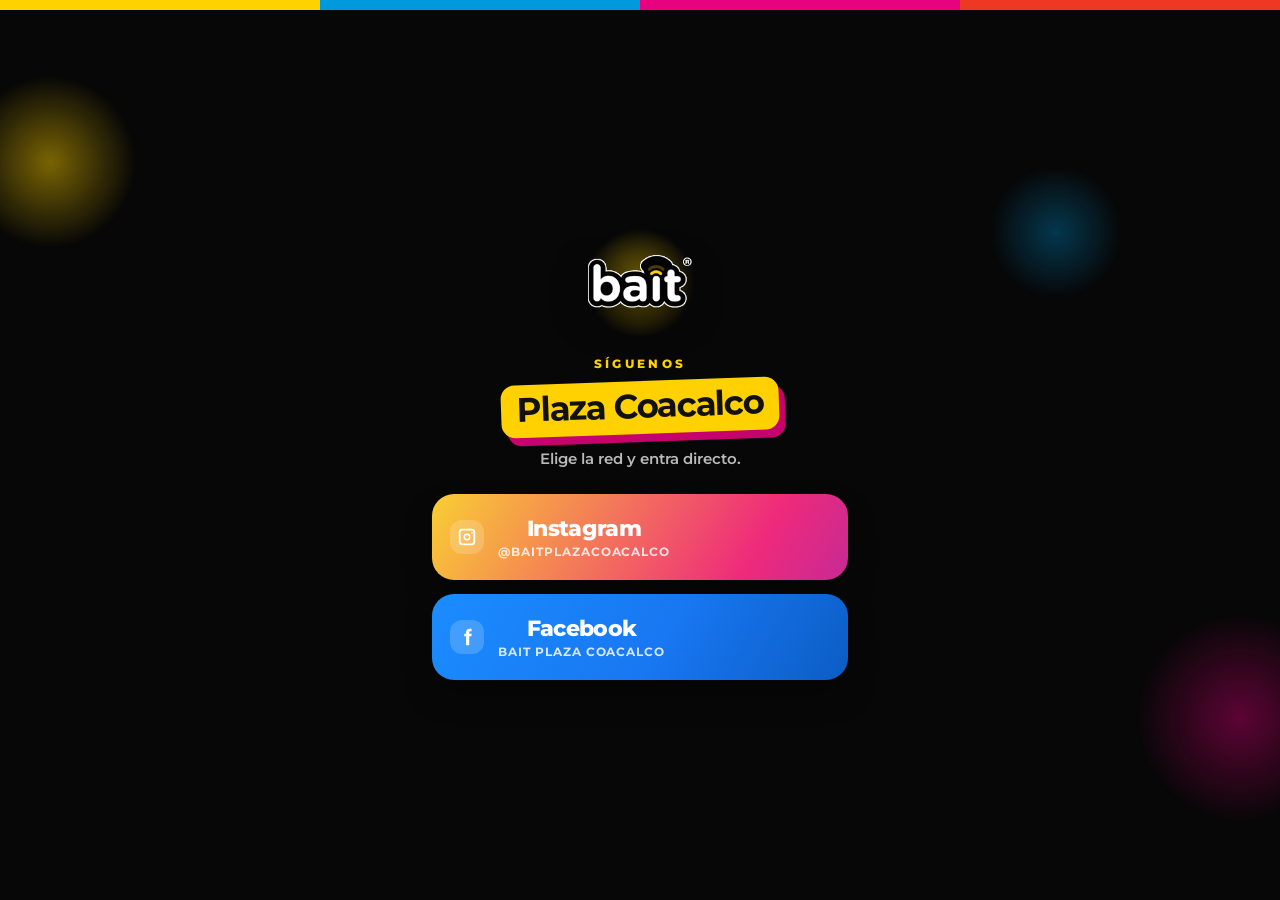
==== coacalco.html @ 67796acb "Add a choice page so each Bait branch QR opens Instagram or Facebook." ====
<!DOCTYPE html>
<html lang="es">
<head>
  <meta charset="utf-8">
  <meta name="viewport" content="width=device-width, initial-scale=1, viewport-fit=cover">
  <meta name="theme-color" content="#070707">
  <title>Bait Plaza Coacalco</title>
  <link rel="preconnect" href="https://fonts.googleapis.com">
  <link rel="preconnect" href="https://fonts.gstatic.com" crossorigin>
  <link href="https://fonts.googleapis.com/css2?family=Montserrat:wght@600;700;800&display=swap" rel="stylesheet">
  <link rel="stylesheet" href="redes.css?v=4">
</head>
<body data-ig="baitplazacoacalco" data-fb="baitplazacoacalco">
  <div class="stage" aria-hidden="true">
    <div class="ribbon"><span></span><span></span><span></span><span></span></div>
    <span class="orb orb-y"></span>
    <span class="orb orb-m"></span>
    <span class="orb orb-b"></span>
  </div>
  <main class="picker">
    <div class="logo-wrap">
      <img class="logo" src="logo-bait.gif" alt="Bait" width="108" height="108">
    </div>
    <p class="kicker">Síguenos</p>
    <h1>Plaza Coacalco</h1>
    <p class="lead">Elige la red y entra directo.</p>
    <div class="choices">
      <button class="choice choice-ig" id="open-ig" type="button">
        <svg viewBox="0 0 24 24" aria-hidden="true"><path fill="currentColor" d="M7 3h10a4 4 0 0 1 4 4v10a4 4 0 0 1-4 4H7a4 4 0 0 1-4-4V7a4 4 0 0 1 4-4zm10 2H7a2 2 0 0 0-2 2v10a2 2 0 0 0 2 2h10a2 2 0 0 0 2-2V7a2 2 0 0 0-2-2zm-5 3.2A3.8 3.8 0 1 1 8.2 12 3.8 3.8 0 0 1 12 8.2zm0 1.6A2.2 2.2 0 1 0 14.2 12 2.2 2.2 0 0 0 12 9.8zM17.4 6.4a1 1 0 1 1-1 1 1 1 0 0 1 1-1z"/></svg>
        <span>Instagram<small>@baitplazacoacalco</small></span>
      </button>
      <button class="choice choice-fb" id="open-fb" type="button">
        <svg viewBox="0 0 24 24" aria-hidden="true"><path fill="currentColor" d="M14.5 8.5V6.8c0-.7.5-1 1.2-1H17V3h-2.1C12.2 3 11 4.4 11 6.6v1.9H9v2.7h2V21h3.5v-9.8h2.3l.4-2.7h-2.7z"/></svg>
        <span>Facebook<small>Bait Plaza Coacalco</small></span>
      </button>
    </div>
  </main>
  <div class="launch" hidden>
    <div class="launch__card">
      <span class="launch__ring" aria-hidden="true"></span>
      <strong>Abriendo</strong>
    </div>
  </div>
  <script src="redes.js?v=4"></script>
</body>
</html>
---- redes.css ----
:root {
  --amarillo: #ffd100;
  --azul: #0099dd;
  --magenta: #e80280;
  --rojo: #ee3823;
  --negro: #070707;
  --fb: #1877f2;
  --ease: cubic-bezier(0.22, 0.85, 0.28, 1);
  --font: "Montserrat", system-ui, sans-serif;
}

* { box-sizing: border-box; }

html, body {
  margin: 0;
  min-height: 100%;
}

body {
  min-height: 100dvh;
  font-family: var(--font);
  color: #fff;
  background: var(--negro);
  overflow: hidden;
}

.stage {
  position: fixed;
  inset: 0;
  pointer-events: none;
}

.ribbon {
  position: absolute;
  top: 0;
  left: 0;
  right: 0;
  height: 10px;
  display: flex;
}

.ribbon span {
  flex: 1;
  animation: ribbon-in 0.7s var(--ease) both;
}

.ribbon span:nth-child(1) { background: var(--amarillo); }
.ribbon span:nth-child(2) { background: var(--azul); animation-delay: 0.05s; }
.ribbon span:nth-child(3) { background: var(--magenta); animation-delay: 0.1s; }
.ribbon span:nth-child(4) { background: var(--rojo); animation-delay: 0.15s; }

.orb {
  position: absolute;
  border-radius: 50%;
  filter: blur(2px);
  opacity: 0.85;
  animation: float 7s ease-in-out infinite;
}

.orb-y {
  width: 180px;
  height: 180px;
  top: 8%;
  left: -40px;
  background: radial-gradient(circle, rgba(255, 209, 0, 0.55), transparent 68%);
}

.orb-m {
  width: 220px;
  height: 220px;
  right: -70px;
  bottom: 8%;
  background: radial-gradient(circle, rgba(232, 2, 128, 0.45), transparent 68%);
  animation-delay: -2.4s;
}

.orb-b {
  width: 140px;
  height: 140px;
  right: 12%;
  top: 18%;
  background: radial-gradient(circle, rgba(0, 153, 221, 0.4), transparent 68%);
  animation-delay: -4s;
}

.picker {
  position: relative;
  z-index: 1;
  min-height: 100dvh;
  width: min(460px, 100%);
  margin: 0 auto;
  padding: 36px 22px 32px;
  display: flex;
  flex-direction: column;
  align-items: center;
  justify-content: center;
}

.logo-wrap {
  position: relative;
  width: 118px;
  height: 118px;
  display: grid;
  place-items: center;
  animation: pop 0.7s cubic-bezier(0.34, 1.4, 0.64, 1) both;
}

.logo-wrap::before {
  content: "";
  position: absolute;
  inset: 4px;
  border-radius: 50%;
  background: radial-gradient(circle, rgba(255, 209, 0, 0.55), transparent 70%);
  animation: pulse 1.8s ease-in-out infinite;
}

.logo {
  position: relative;
  width: 108px;
  height: 108px;
  object-fit: contain;
  filter: drop-shadow(0 10px 18px rgba(0, 0, 0, 0.45));
}

.kicker {
  margin: 14px 0 0;
  font-size: 12px;
  font-weight: 800;
  letter-spacing: 0.28em;
  text-transform: uppercase;
  color: var(--amarillo);
  animation: rise 0.6s var(--ease) 0.12s both;
}

h1 {
  margin: 10px 0 0;
  padding: 8px 16px 9px;
  background: var(--amarillo);
  color: #111;
  font-size: clamp(26px, 7vw, 34px);
  line-height: 1.05;
  letter-spacing: -0.04em;
  border-radius: 14px;
  transform: rotate(-2deg);
  box-shadow: 6px 8px 0 rgba(232, 2, 128, 0.85);
  animation: sticker 0.65s cubic-bezier(0.34, 1.35, 0.64, 1) 0.18s both;
}

.lead {
  margin: 16px 0 0;
  font-size: 15px;
  font-weight: 600;
  color: rgba(255, 255, 255, 0.72);
  animation: rise 0.6s var(--ease) 0.28s both;
}

.choices {
  width: 100%;
  display: grid;
  gap: 14px;
  margin-top: 26px;
}

.choice {
  position: relative;
  overflow: hidden;
  appearance: none;
  border: 0;
  width: 100%;
  min-height: 86px;
  border-radius: 22px;
  color: #fff;
  font: inherit;
  font-size: 22px;
  font-weight: 800;
  letter-spacing: -0.03em;
  display: flex;
  align-items: center;
  gap: 14px;
  padding: 0 18px;
  cursor: pointer;
  box-shadow: 0 16px 30px rgba(0, 0, 0, 0.28);
  animation: card-in 0.7s var(--ease) both;
}

.choice-ig { animation-delay: 0.34s; }
.choice-fb { animation-delay: 0.46s; }

.choice-ig {
  background: linear-gradient(120deg, #f9ce34 0%, #ee2a7b 48%, #6228d7 100%);
  background-size: 160% 160%;
  animation-name: card-in, ig-shift;
  animation-duration: 0.7s, 4.5s;
  animation-timing-function: var(--ease), ease-in-out;
  animation-delay: 0.34s, 0.9s;
  animation-fill-mode: both, none;
  animation-iteration-count: 1, infinite;
}

.choice-fb {
  background: linear-gradient(120deg, #1b8cff, var(--fb) 55%, #0c5dc4);
}

.choice svg {
  width: 34px;
  height: 34px;
  flex: none;
  padding: 6px;
  border-radius: 12px;
  background: rgba(255, 255, 255, 0.18);
}

.choice small {
  display: block;
  margin-top: 2px;
  font-size: 12px;
  font-weight: 700;
  letter-spacing: 0.08em;
  text-transform: uppercase;
  opacity: 0.82;
}

.choice::after {
  content: "";
  position: absolute;
  inset: 0;
  background: linear-gradient(110deg, transparent 30%, rgba(255, 255, 255, 0.45), transparent 70%);
  transform: translateX(-120%);
  animation: shine 2.8s ease-in-out infinite;
}

.choice-fb::after { animation-delay: 0.7s; }

.choice:active {
  transform: scale(0.98);
}

.launch {
  position: fixed;
  inset: 0;
  z-index: 5;
  display: grid;
  place-items: center;
  background: rgba(7, 7, 7, 0.2);
  opacity: 0;
  pointer-events: none;
  transition: opacity 0.25s ease, background 0.35s ease;
}

.launch.is-on {
  opacity: 1;
  pointer-events: auto;
  background: #111;
}

body.is-leaving .picker {
  opacity: 0;
  transform: scale(0.94);
  transition: opacity 0.28s ease, transform 0.28s ease;
}

.launch__card {
  display: grid;
  justify-items: center;
  gap: 14px;
  transform: scale(0.86);
  transition: transform 0.35s cubic-bezier(0.34, 1.4, 0.64, 1);
}

.launch.is-on .launch__card {
  transform: scale(1);
}

.launch__ring {
  width: 86px;
  height: 86px;
  border-radius: 50%;
  border: 5px solid rgba(255, 255, 255, 0.25);
  border-top-color: var(--amarillo);
  animation: spin 0.7s linear infinite;
}

body.is-ig .launch.is-on { background: #5b27c9; }
body.is-fb .launch.is-on { background: #0d6adf; }

.launch strong {
  font-size: 28px;
  letter-spacing: -0.04em;
}

body.is-leaving .choice:not(.is-chosen) {
  opacity: 0.25;
  transform: scale(0.96);
  transition: 0.25s ease;
}

body.is-leaving .choice.is-chosen {
  transform: scale(1.04);
  transition: 0.25s ease;
}

@keyframes ribbon-in {
  from { transform: scaleX(0); }
  to { transform: scaleX(1); }
}

@keyframes pop {
  from { opacity: 0; transform: scale(0.6) rotate(-8deg); }
  to { opacity: 1; transform: none; }
}

@keyframes rise {
  from { opacity: 0; transform: translateY(10px); }
  to { opacity: 1; transform: none; }
}

@keyframes sticker {
  from { opacity: 0; transform: rotate(-8deg) scale(0.8); }
  to { opacity: 1; transform: rotate(-2deg) scale(1); }
}

@keyframes card-in {
  from { opacity: 0; transform: translateY(28px) scale(0.96); }
  to { opacity: 1; transform: none; }
}

@keyframes ig-shift {
  0%, 100% { background-position: 0% 50%; }
  50% { background-position: 100% 50%; }
}

@keyframes shine {
  0%, 55% { transform: translateX(-120%); }
  100% { transform: translateX(120%); }
}

@keyframes float {
  0%, 100% { transform: translateY(0); }
  50% { transform: translateY(16px); }
}

@keyframes pulse {
  0%, 100% { transform: scale(0.92); opacity: 0.7; }
  50% { transform: scale(1.08); opacity: 1; }
}

@keyframes spin {
  to { transform: rotate(360deg); }
}

@media (prefers-reduced-motion: reduce) {
  *, *::before, *::after {
    animation: none !important;
    transition: none !important;
  }
}
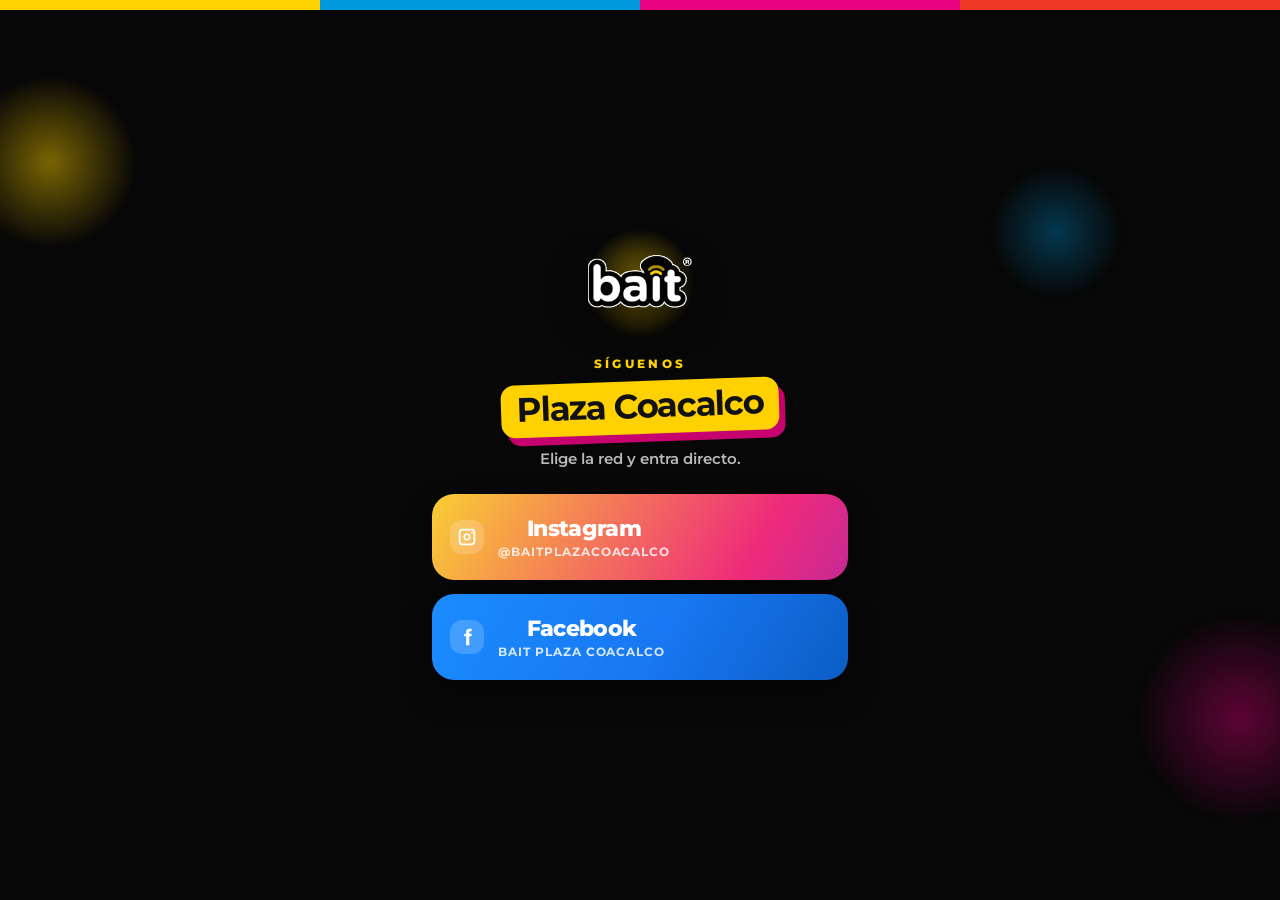
==== commit b1af0e82: "Keep the Instagram and Facebook buttons visible without waiting on the intro animation." ====
--- a/coacalco.html
+++ b/coacalco.html
@@ -8,7 +8,7 @@
   <link rel="preconnect" href="https://fonts.googleapis.com">
   <link rel="preconnect" href="https://fonts.gstatic.com" crossorigin>
   <link href="https://fonts.googleapis.com/css2?family=Montserrat:wght@600;700;800&display=swap" rel="stylesheet">
-  <link rel="stylesheet" href="redes.css?v=4">
+  <link rel="stylesheet" href="redes.css?v=5">
 </head>
 <body data-ig="baitplazacoacalco" data-fb="baitplazacoacalco">
   <div class="stage" aria-hidden="true">
@@ -41,6 +41,6 @@
       <strong>Abriendo</strong>
     </div>
   </div>
-  <script src="redes.js?v=4"></script>
+  <script src="redes.js?v=5"></script>
 </body>
 </html>
--- a/redes.css
+++ b/redes.css
@@ -102,7 +102,7 @@
   height: 118px;
   display: grid;
   place-items: center;
-  animation: pop 0.7s cubic-bezier(0.34, 1.4, 0.64, 1) both;
+  animation: pop 0.7s cubic-bezier(0.34, 1.4, 0.64, 1);
 }
 
 .logo-wrap::before {
@@ -129,7 +129,7 @@
   letter-spacing: 0.28em;
   text-transform: uppercase;
   color: var(--amarillo);
-  animation: rise 0.6s var(--ease) 0.12s both;
+  animation: rise 0.6s var(--ease) 0.12s;
 }
 
 h1 {
@@ -143,7 +143,7 @@
   border-radius: 14px;
   transform: rotate(-2deg);
   box-shadow: 6px 8px 0 rgba(232, 2, 128, 0.85);
-  animation: sticker 0.65s cubic-bezier(0.34, 1.35, 0.64, 1) 0.18s both;
+  animation: sticker 0.65s cubic-bezier(0.34, 1.35, 0.64, 1) 0.18s;
 }
 
 .lead {
@@ -151,7 +151,7 @@
   font-size: 15px;
   font-weight: 600;
   color: rgba(255, 255, 255, 0.72);
-  animation: rise 0.6s var(--ease) 0.28s both;
+  animation: rise 0.6s var(--ease) 0.28s;
 }
 
 .choices {
@@ -180,7 +180,7 @@
   padding: 0 18px;
   cursor: pointer;
   box-shadow: 0 16px 30px rgba(0, 0, 0, 0.28);
-  animation: card-in 0.7s var(--ease) both;
+  animation: card-in 0.7s var(--ease);
 }
 
 .choice-ig { animation-delay: 0.34s; }
@@ -305,23 +305,23 @@
 }
 
 @keyframes pop {
-  from { opacity: 0; transform: scale(0.6) rotate(-8deg); }
-  to { opacity: 1; transform: none; }
+  from { transform: scale(0.6) rotate(-8deg); }
+  to { transform: none; }
 }
 
 @keyframes rise {
-  from { opacity: 0; transform: translateY(10px); }
-  to { opacity: 1; transform: none; }
+  from { transform: translateY(10px); }
+  to { transform: none; }
 }
 
 @keyframes sticker {
-  from { opacity: 0; transform: rotate(-8deg) scale(0.8); }
-  to { opacity: 1; transform: rotate(-2deg) scale(1); }
+  from { transform: rotate(-8deg) scale(0.8); }
+  to { transform: rotate(-2deg) scale(1); }
 }
 
 @keyframes card-in {
-  from { opacity: 0; transform: translateY(28px) scale(0.96); }
-  to { opacity: 1; transform: none; }
+  from { transform: translateY(28px) scale(0.96); }
+  to { transform: none; }
 }
 
 @keyframes ig-shift {
